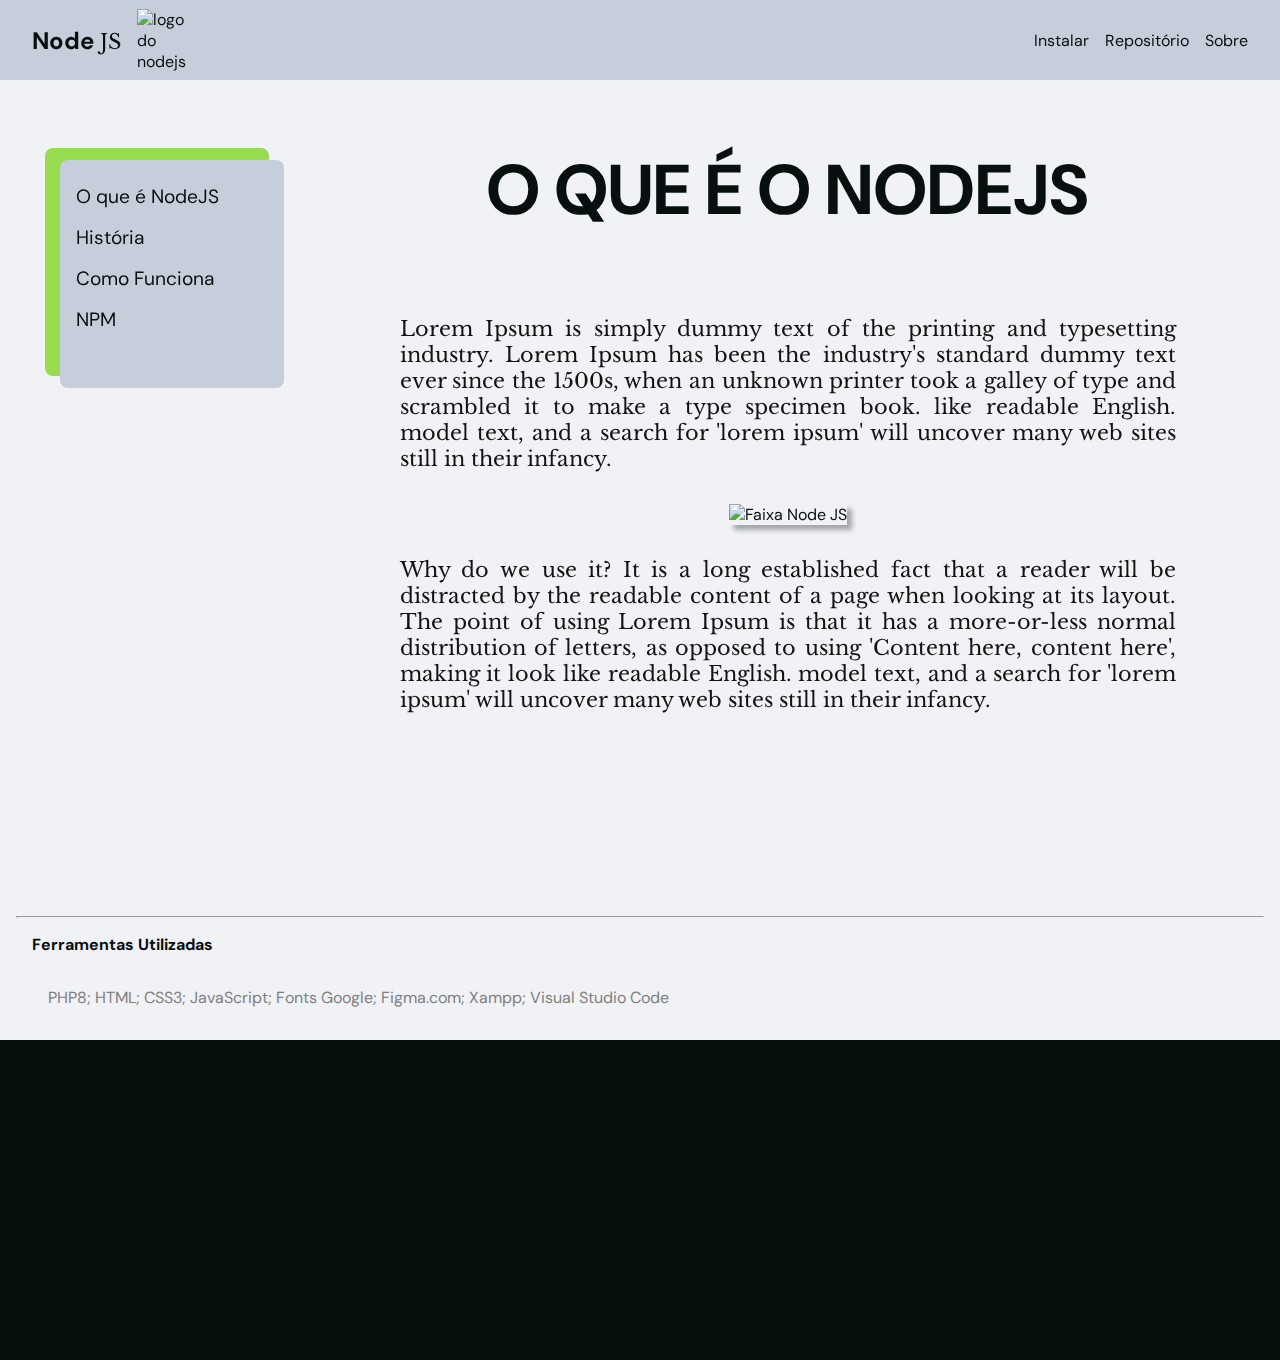
==== index.html @ 08bd5fc0 ":zap: new functionalities added" ====
<!DOCTYPE html>
<html lang="pt-br">
<head>
	<!-- Preconnect To render the font faster -->
	<link rel="preconnect" href="https://fonts.googleapis.com">
	<link rel="preconnect" href="https://fonts.gstatic.com" crossorigin>


	<!-- General Configurations --> 
	<meta charset="UTF-8"/>
	<meta name="viewport" content="width=device-width, initial-scale=1.0"/>
	<link rel="shortcut icon" href="./assets/logo.png" type="image/png">
	<title>NodeTicle</title>
	
	<!-- AOS ANIMATION LIBRARY-->
	<link href="https://unpkg.com/aos@2.3.1/dist/aos.css" rel="stylesheet">

	<!-- Import of google fonts -->
	<link href="https://fonts.googleapis.com/css2?family=DM+Sans:wght@400;700&display=swap" rel="stylesheet"> <!-- DM Sans -->
	<link href="https://fonts.googleapis.com/css2?family=Libre+Baskerville:ital,wght@0,400;0,700;1,400&display=swap" rel="stylesheet"> <!-- Libre -->
	
	<!-- Own Styles -->
	<link rel="stylesheet" type="text/css" href="./styles/global.css"/>
	<link rel="stylesheet" type="text/css" href="./styles/content.css"/>

	<!-- JQUERY-->
	<script src="https://ajax.googleapis.com/ajax/libs/jquery/3.5.1/jquery.min.js"></script>

</head>
<body>
	<!-- Header of the webpage -->
	<header class="flexbox">
		<div>
			<h1 
			data-aos="fade-down"
			data-aos-delay="100"
			data-aos-duration="1000"
			>
				Node <span>Js</span>
			</h1>
			<div class="imgbox" 
			data-aos="fade-down"
			data-aos-delay="200"
			data-aos-duration="1000">
				<img src="./assets/logo.png" alt="logo do nodejs"/>
			</div>
		</div>
		<div>
			<ul>
				<li           
				data-aos="fade-down"
				data-aos-delay="300"
				data-aos-duration="1000"
				>
					<a href="#">Instalar</a>
				</li>
				<li           
				data-aos="fade-down"
				data-aos-delay="200"
				data-aos-duration="1000"
				>
					<a href="#">Repositório</a>
				</li>
				<li           
				data-aos="fade-down"
				data-aos-delay="100"
				data-aos-duration="1000"
				>
					<a href="./about.html">Sobre</a>
				</li>
			</ul>
		</div>
	</header>

	<!-- main section -->
	<main 
	class="flexbox"
	data-aos="zoom-out"
	data-aos-delay="100"
	data-aos-duration="1000"
	>
		<!-- sidebar section -->
		<section id="sidebar">
			<!-- The sidebar will here into aside tag -->
			<aside>
				<ul>
					<li><a href="#">O que é NodeJS</a></li>
					<li><a href="#">História</a></li>
					<li><a href="#">Como Funciona</a></li>
					<li id="last"><a href="#">NPM</a></li>
				</ul>
			</aside>

		</section>


		<!-- article section --> 
		<section
		 	id="content" 
			class="flexbox"
		 >
			<!-- Text will here into article tag -->
			<article>
				<div class="title">
					<h1>O QUE É O NODEJS</h1>
				</div>
				<div class="article">
					<p>
						Lorem Ipsum is simply dummy text of the printing and typesetting industry. Lorem Ipsum has been the industry's standard dummy text ever since the 1500s, when an unknown printer took a galley of type and scrambled it to make a type specimen book. like readable English. model text, and a search for 'lorem ipsum' will uncover many web sites still in their infancy.
					</p>
					
					<img src="assets/node-faixa.png" alt="Faixa Node JS">
					
					<p>
						Why do we use it?
						It is a long established fact that a reader will be distracted by the readable content of a page when looking at its layout. The point of using Lorem Ipsum is that it has a more-or-less normal distribution of letters, as opposed to using 'Content here, content here', making it look like readable English. model text, and a search for 'lorem ipsum' will uncover many web sites still in their infancy.
					</p>
				</div>

			</article>
		</section>
	</main>

	<div id="end" class="end-flex">
		<hr>
		<h4>Ferramentas Utilizadas</h4>
		<h5>PHP8; HTML; CSS3; JavaScript; Fonts Google; Figma.com; Xampp; Visual Studio Code</h5>
	</div>

	<!-- Footer of the webpage -->	
	<footer class="footer-flex">
		<!--Here will be the footer-->
		<div 
		class="footer-text"
		data-aos="fade-in"
		data-aos-delay="100"
		data-aos-duration="900"
		>

			<p class="footer-title">
				Etec de Carapicuíba
			</p>

			<h5>
				Atividade de Programação Web 3 <br>
				Professor: Ivan Lima
			</h5>
		</div>

		<div 
		class="footer-text" 
		data-aos="fade-in"
		data-aos-delay="200"
		data-aos-duration="900"
		>

			<p class="footer-title">
				WebSite em PHP
			</p>

			<h5>
				Artigo sobre NodeJS e seus princípios <br>
				Deploy feito no <span id="webhost"><a href="https://br.000webhost.com" target="_blank">000webhost</a></span>
			</h5>

		</div>

		<div 
		class="footer-img"
		data-aos="fade-in"
		data-aos-delay="300"
		data-aos-duration="900">
			<img src="assets/npm.png" alt="Logo NPN">
		</div>
	</footer>
	
	<!-- AOS -->
	<script src="https://unpkg.com/aos@2.3.1/dist/aos.js"></script>
	<script>
		AOS.init();
	</script>

	<!-- FIX SideBar on Scroll -->
	<script>
		    let el = document.querySelector('#sidebar aside ul');
			let elCoordenadas = el.getBoundingClientRect();
		$(function(){   
		  var links = $('#sidebar aside ul');   
		  $(window).scroll(function () { 
			  if ($(this).scrollTop() > elCoordenadas.y) { 
				  links.addClass("internal_links_fixed");
				 //$('body').css('padding-top', 70);
			  } else { 
				  links.removeClass("internal_links_fixed"); 
				 //$('body').css('padding-top', 0);
			  } 
		  });  
		});
	</script> 
</body>
</html>
---- styles/global.css ----
*{
	margin:0;
	padding:0;
	box-sizing: border-box;
}

:root{
	--grey: #C7CEDB;
	--main-green: #2A7221;
	--second-green: #97DB4F;
	--black: #080F0F;
	--white: #F0F2F5;
};


html{
	font-size: 16px;
	scroll-behavior: smooth;
}


@media (max-width: 1120px){
	html{
		font-size: 93.75%;
	}
}
@media (max-width: 720px) {
	html {
		font-size: 87.5%;
	}
}

body, textarea, input, button{
	font-size: 1rem; /* 16px */
	font-family: 'DM Sans', sans-serif; 
	font-weight: 400;
	color: var(--black);
	background: var(--white);
}

ul, li, ol {
	list-style: none;
}

a {
 text-decoration: none;
 color: var(--black);
}


h1, h2, h3, h4, h5, h6 {
	font-weight: 700;
}

p {
	font-size: 1rem;
	font-weight: 400;
	font-family: 'Libre Baskerville', Cambria, Cochin, Georgia, 'Times New Roman', Times, serif;
}
---- styles/content.css ----
.flexbox {
	display: flex;
	flex-direction: row;
	gap: 1rem;
	justify-content: space-between;
	padding: 1rem 2rem;
	align-items: initial;
}

header {
	background: var(--grey);
	width: 100%;
	padding: 1rem;
	height: 5rem;
	margin-bottom: 1rem;
	position: fixed;
	top: 0;
	left: 0;
	z-index: 999;
}

header div h1{
	font-size: 1.5rem;
	font-weight: 700
}
header div {
	display: flex;
	justify-content: center;
	flex-direction: row;
	gap: 1rem;
	align-items: center;
}
header div h1 span {
	font-family: 'Libre Baskerville', serif;
	font-weight: 400;
	font-size: 1.3rem;
	text-transform: uppercase;	
}
header div .imgbox {
	max-width: 60px;
	max-height: 60px;
}

header div .imgbox img {
	width: 100%;
}

header div ul {
	display: flex;
	gap: 1rem;
	justify-content: center;
	align-items: center;
}

header div ul li a {
	transition: .3s;
}

header div ul li a:hover {
	font-size: 1.3rem;
}

/* =========== MAIN SECTION =============*/

main {
	width:100%;
	margin-top: 7rem;
	min-height: calc(100vh - 7rem);

}

main #sidebar {
	width: 23%;
	
}

main #sidebar {
	display: flex;
	flex-direction: row;
	justify-content: center;
	align-items: initial;
	margin-top: 2rem	;
}
main #sidebar aside {
	width: 80%;
}


main #sidebar aside ul {
	background: var(--grey);
	padding: 1rem;
	border-radius: 8px;
	box-shadow: -15px -12px var(--second-green);
	
}

ul.internal_links_fixed {
	display: block;
	top: 7rem;
    left:60px;
    z-index: 999;
	position:sticky;
	transition: all 0.3s
}

main #sidebar aside ul li{
	padding: .5rem 0;
	font-size: larger;
}

main #sidebar aside ul #last{
	padding-bottom: 2.5rem;
}

main #content {
	flex: 1;
} 

main #content article {
	text-align: center; /* To centralize Paragraphs and Images*/
}

main #content article .title {
	padding-bottom: 3rem;
	font-size: 2.2rem;
}

main #content article p{
	padding: 2rem 2.5rem;
	font-size: 1.3rem;
	color: #131314;
	text-align: justify; /* Here we're setting the text-align: justify to every paragraph into article*/
}

/* We don't need of a div around the img, because the img is already into the article scope.
So here we just define the width and height with percentage*/
main #content article img{
	width: 80%;	
	height: 80%;
	box-shadow: 5px 5px 5px rgba(26, 26, 26, 0.356);
}

hr{
	color: var(--grey);
}

.end-flex{
	display: flex;
	flex-direction: column;
	padding: 1rem;
}

.end-flex h4 {
	padding: 1rem;
}

.end-flex h5{
	padding-left: 2rem;
	color: grey
}

/* =========== FOOTER SECTION =============*/

footer{
	min-height: 20rem;
	font-size: 3rem;
}

.footer-flex{
	display: flex;
	background-color: var(--black);
	justify-content: space-around;
	align-items: center;
	padding: 2rem;
}

.footer-flex .footer-text p, h5{
	color: white;
	padding: 1rem;
	font-size: 1rem;
	font-weight: 400;
}

.footer-flex .footer-text .footer-title{
	font-weight: 700;
	font-size: 1.3rem;
}

.footer-flex .footer-img{
	max-width: 100px;
	max-height: 100px;
	padding: 1rem;
}

.footer-flex .footer-img img{
	height: 100%;
	width: 100%;
}

.footer-flex .footer-text #webhost a{
	color: var(--second-green);
}


/* =========== RESPONSIVENESS SECTION =============*/

@media(max-width: 980px){

	main.flexbox{
		flex-direction: column-reverse;
		justify-content: center;
		align-items: center;
		padding: 1rem;
	}
	main #sidebar {
		width: 100%;
	}

	main #sidebar aside {
		width: 80%;
	}

	main #content article p{
		padding: 1.5rem 0;
	}

	.footer-flex {
		flex-direction: column-reverse;
		gap: 4rem;
	}

	ul.internal_links_fixed {
		display: block;
		top: 0;
		left:0;
		z-index: 1;
		position:relative;
	}


}
@media(max-width: 720px){

	main.flexbox{
		padding: 0;
	}

	main #content article img{
		width: 100%;	
		height: 100%;
	}
}
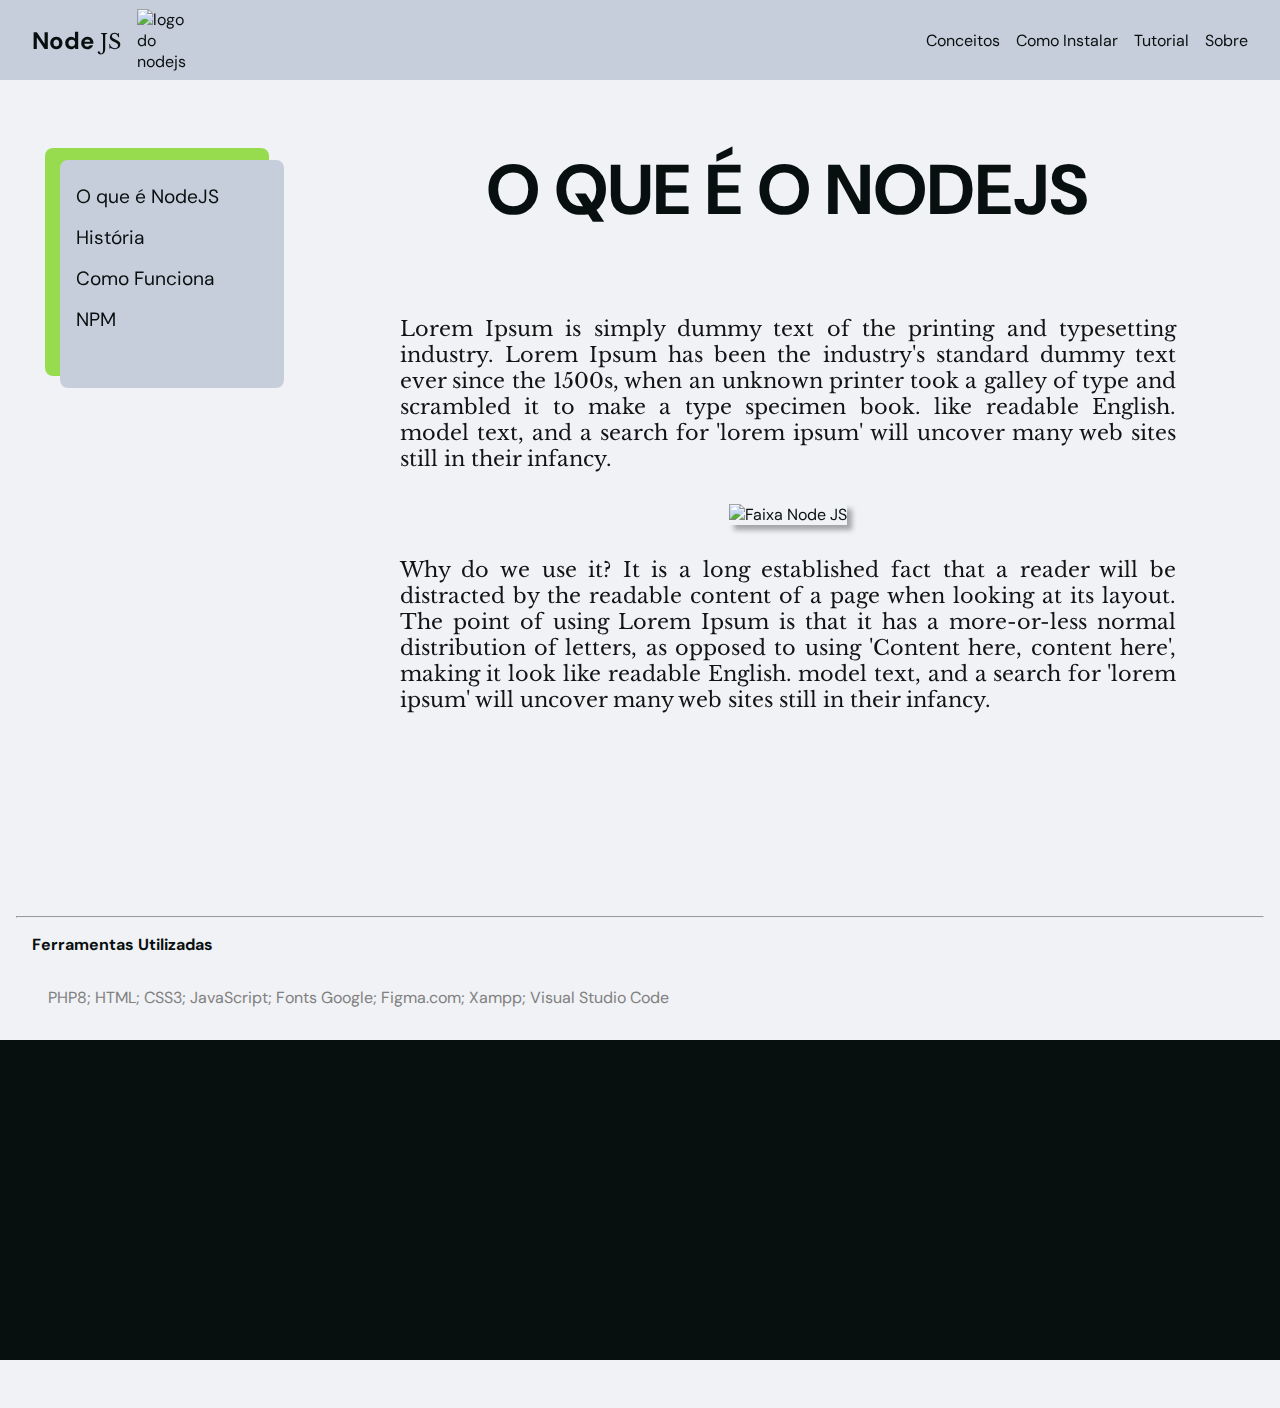
==== commit 7673bae3: "Merge pull request #4 from VictorSilva15/responsiveness" ====
--- a/index.html
+++ b/index.html
@@ -1,201 +1,259 @@
 <!DOCTYPE html>
 <html lang="pt-br">
-<head>
-	<!-- Preconnect To render the font faster -->
-	<link rel="preconnect" href="https://fonts.googleapis.com">
-	<link rel="preconnect" href="https://fonts.gstatic.com" crossorigin>
-
-
-	<!-- General Configurations --> 
-	<meta charset="UTF-8"/>
-	<meta name="viewport" content="width=device-width, initial-scale=1.0"/>
-	<link rel="shortcut icon" href="./assets/logo.png" type="image/png">
-	<title>NodeTicle</title>
-	
-	<!-- AOS ANIMATION LIBRARY-->
-	<link href="https://unpkg.com/aos@2.3.1/dist/aos.css" rel="stylesheet">
-
-	<!-- Import of google fonts -->
-	<link href="https://fonts.googleapis.com/css2?family=DM+Sans:wght@400;700&display=swap" rel="stylesheet"> <!-- DM Sans -->
-	<link href="https://fonts.googleapis.com/css2?family=Libre+Baskerville:ital,wght@0,400;0,700;1,400&display=swap" rel="stylesheet"> <!-- Libre -->
-	
-	<!-- Own Styles -->
-	<link rel="stylesheet" type="text/css" href="./styles/global.css"/>
-	<link rel="stylesheet" type="text/css" href="./styles/content.css"/>
-
-	<!-- JQUERY-->
-	<script src="https://ajax.googleapis.com/ajax/libs/jquery/3.5.1/jquery.min.js"></script>
-
-</head>
-<body>
-	<!-- Header of the webpage -->
-	<header class="flexbox">
-		<div>
-			<h1 
-			data-aos="fade-down"
-			data-aos-delay="100"
-			data-aos-duration="1000"
-			>
-				Node <span>Js</span>
-			</h1>
-			<div class="imgbox" 
-			data-aos="fade-down"
-			data-aos-delay="200"
-			data-aos-duration="1000">
-				<img src="./assets/logo.png" alt="logo do nodejs"/>
-			</div>
-		</div>
-		<div>
-			<ul>
-				<li           
-				data-aos="fade-down"
-				data-aos-delay="300"
-				data-aos-duration="1000"
-				>
-					<a href="#">Instalar</a>
-				</li>
-				<li           
-				data-aos="fade-down"
-				data-aos-delay="200"
-				data-aos-duration="1000"
-				>
-					<a href="#">Repositório</a>
-				</li>
-				<li           
-				data-aos="fade-down"
-				data-aos-delay="100"
-				data-aos-duration="1000"
-				>
-					<a href="./about.html">Sobre</a>
-				</li>
-			</ul>
-		</div>
-	</header>
-
-	<!-- main section -->
-	<main 
-	class="flexbox"
-	data-aos="zoom-out"
-	data-aos-delay="100"
-	data-aos-duration="1000"
-	>
-		<!-- sidebar section -->
-		<section id="sidebar">
-			<!-- The sidebar will here into aside tag -->
-			<aside>
-				<ul>
-					<li><a href="#">O que é NodeJS</a></li>
-					<li><a href="#">História</a></li>
-					<li><a href="#">Como Funciona</a></li>
-					<li id="last"><a href="#">NPM</a></li>
-				</ul>
-			</aside>
-
-		</section>
-
-
-		<!-- article section --> 
-		<section
-		 	id="content" 
-			class="flexbox"
-		 >
-			<!-- Text will here into article tag -->
-			<article>
-				<div class="title">
-					<h1>O QUE É O NODEJS</h1>
-				</div>
-				<div class="article">
-					<p>
-						Lorem Ipsum is simply dummy text of the printing and typesetting industry. Lorem Ipsum has been the industry's standard dummy text ever since the 1500s, when an unknown printer took a galley of type and scrambled it to make a type specimen book. like readable English. model text, and a search for 'lorem ipsum' will uncover many web sites still in their infancy.
-					</p>
-					
-					<img src="assets/node-faixa.png" alt="Faixa Node JS">
-					
-					<p>
-						Why do we use it?
-						It is a long established fact that a reader will be distracted by the readable content of a page when looking at its layout. The point of using Lorem Ipsum is that it has a more-or-less normal distribution of letters, as opposed to using 'Content here, content here', making it look like readable English. model text, and a search for 'lorem ipsum' will uncover many web sites still in their infancy.
-					</p>
-				</div>
-
-			</article>
-		</section>
-	</main>
-
-	<div id="end" class="end-flex">
-		<hr>
-		<h4>Ferramentas Utilizadas</h4>
-		<h5>PHP8; HTML; CSS3; JavaScript; Fonts Google; Figma.com; Xampp; Visual Studio Code</h5>
-	</div>
-
-	<!-- Footer of the webpage -->	
-	<footer class="footer-flex">
-		<!--Here will be the footer-->
-		<div 
-		class="footer-text"
-		data-aos="fade-in"
-		data-aos-delay="100"
-		data-aos-duration="900"
-		>
-
-			<p class="footer-title">
-				Etec de Carapicuíba
-			</p>
-
-			<h5>
-				Atividade de Programação Web 3 <br>
-				Professor: Ivan Lima
-			</h5>
-		</div>
-
-		<div 
-		class="footer-text" 
-		data-aos="fade-in"
-		data-aos-delay="200"
-		data-aos-duration="900"
-		>
-
-			<p class="footer-title">
-				WebSite em PHP
-			</p>
-
-			<h5>
-				Artigo sobre NodeJS e seus princípios <br>
-				Deploy feito no <span id="webhost"><a href="https://br.000webhost.com" target="_blank">000webhost</a></span>
-			</h5>
-
-		</div>
-
-		<div 
-		class="footer-img"
-		data-aos="fade-in"
-		data-aos-delay="300"
-		data-aos-duration="900">
-			<img src="assets/npm.png" alt="Logo NPN">
-		</div>
-	</footer>
-	
-	<!-- AOS -->
-	<script src="https://unpkg.com/aos@2.3.1/dist/aos.js"></script>
-	<script>
-		AOS.init();
-	</script>
-
-	<!-- FIX SideBar on Scroll -->
-	<script>
-		    let el = document.querySelector('#sidebar aside ul');
-			let elCoordenadas = el.getBoundingClientRect();
-		$(function(){   
-		  var links = $('#sidebar aside ul');   
-		  $(window).scroll(function () { 
-			  if ($(this).scrollTop() > elCoordenadas.y) { 
-				  links.addClass("internal_links_fixed");
-				 //$('body').css('padding-top', 70);
-			  } else { 
-				  links.removeClass("internal_links_fixed"); 
-				 //$('body').css('padding-top', 0);
-			  } 
-		  });  
-		});
-	</script> 
-</body>
-</html>+  <head>
+    <!-- Preconnect To render the font faster -->
+    <link rel="preconnect" href="https://fonts.googleapis.com" />
+    <link rel="preconnect" href="https://fonts.gstatic.com" crossorigin />
+
+    <!-- General Configurations -->
+    <meta charset="UTF-8" />
+    <meta name="viewport" content="width=device-width, initial-scale=1.0" />
+    <link rel="shortcut icon" href="./assets/logo.png" type="image/png" />
+    <title>NodeTicle</title>
+
+    <!-- AOS ANIMATION LIBRARY-->
+    <link href="https://unpkg.com/aos@2.3.1/dist/aos.css" rel="stylesheet" />
+
+    <!-- Import of google fonts -->
+    <link
+      href="https://fonts.googleapis.com/css2?family=DM+Sans:wght@400;700&display=swap"
+      rel="stylesheet"
+    />
+    <!-- DM Sans -->
+    <link
+      href="https://fonts.googleapis.com/css2?family=Libre+Baskerville:ital,wght@0,400;0,700;1,400&display=swap"
+      rel="stylesheet"
+    />
+    <!-- Libre -->
+
+    <!-- Own Styles -->
+    <link rel="stylesheet" type="text/css" href="./styles/global.css" />
+    <link rel="stylesheet" type="text/css" href="./styles/content.css" />
+
+    <!-- JQUERY-->
+    <script src="https://ajax.googleapis.com/ajax/libs/jquery/3.5.1/jquery.min.js"></script>
+  </head>
+  <body>
+    <!-- Header of the webpage -->
+    <header class="flexbox">
+      <div>
+        <h1 data-aos="fade-down" data-aos-delay="100" data-aos-duration="1000">
+          Node <span>Js</span>
+        </h1>
+        <div
+          class="imgbox"
+          data-aos="fade-down"
+          data-aos-delay="200"
+          data-aos-duration="1000"
+        >
+          <img src="./assets/logo.png" alt="logo do nodejs" />
+        </div>
+      </div>
+      <div>
+        <ul>
+          <li
+            data-aos="fade-down"
+            data-aos-delay="400"
+            data-aos-duration="1000"
+          >
+            <a href="#">Conceitos</a>
+          </li>
+          <li
+            data-aos="fade-down"
+            data-aos-delay="300"
+            data-aos-duration="1000"
+          >
+            <a href="#">Como Instalar</a>
+          </li>
+          <li
+            data-aos="fade-down"
+            data-aos-delay="200"
+            data-aos-duration="1000"
+          >
+            <a href="#">Tutorial</a>
+          </li>
+          <li
+            data-aos="fade-down"
+            data-aos-delay="100"
+            data-aos-duration="1000"
+          >
+            <a href="./about.html">Sobre</a>
+          </li>
+        </ul>
+      </div>
+    </header>
+
+    <!-- main section -->
+    <main
+      class="flexbox"
+      data-aos="zoom-out"
+      data-aos-delay="100"
+      data-aos-duration="1000"
+    >
+      <!-- sidebar section -->
+      <section id="sidebar">
+        <!-- The sidebar will here into aside tag -->
+        <aside>
+          <ul>
+            <li class="animatedlink">
+              <a href="#o_que_e_o_nodejs">O que é NodeJS</a>
+            </li>
+            <li class="animatedlink">
+              <a href="#o_que_e_o_nodejs">História</a>
+            </li>
+            <li class="animatedlink">
+              <a href="#o_que_e_o_nodejs">Como Funciona</a>
+            </li>
+            <li class="animatedlink" id="last">
+              <a href="#o_que_e_o_nodejs">NPM</a>
+            </li>
+          </ul>
+        </aside>
+      </section>
+
+      <!-- article section -->
+      <section id="content" class="flexbox">
+        <!-- Text will here into article tag -->
+        <article>
+          <div class="title" id="o_que_e_o_nodejs">
+            <h1>O QUE É O NODEJS</h1>
+          </div>
+          <div class="article">
+            <p>
+              Lorem Ipsum is simply dummy text of the printing and typesetting
+              industry. Lorem Ipsum has been the industry's standard dummy text
+              ever since the 1500s, when an unknown printer took a galley of
+              type and scrambled it to make a type specimen book. like readable
+              English. model text, and a search for 'lorem ipsum' will uncover
+              many web sites still in their infancy.
+            </p>
+
+            <img src="assets/node-faixa.png" alt="Faixa Node JS" />
+
+            <p>
+              Why do we use it? It is a long established fact that a reader will
+              be distracted by the readable content of a page when looking at
+              its layout. The point of using Lorem Ipsum is that it has a
+              more-or-less normal distribution of letters, as opposed to using
+              'Content here, content here', making it look like readable
+              English. model text, and a search for 'lorem ipsum' will uncover
+              many web sites still in their infancy.
+            </p>
+          </div>
+        </article>
+      </section>
+    </main>
+
+    <div id="end" class="end-flex">
+      <hr />
+      <h4>Ferramentas Utilizadas</h4>
+      <h5>
+        PHP8; HTML; CSS3; JavaScript; Fonts Google; Figma.com; Xampp; Visual
+        Studio Code
+      </h5>
+    </div>
+
+    <!-- Footer of the webpage -->
+    <footer class="footer-flex">
+      <!--Here will be the footer-->
+      <div
+        class="footer-text"
+        data-aos="fade-up-right"
+        data-aos-delay="100"
+        data-aos-duration="500"
+      >
+        <p class="footer-title">Etec de Carapicuíba</p>
+
+        <h5>
+          Atividade de Programação Web 3 <br />
+          Professor: Ivan Lima
+        </h5>
+      </div>
+
+      <div
+        class="footer-text"
+        data-aos="fade-up"
+        data-aos-delay="200"
+        data-aos-duration="500"
+      >
+        <p class="footer-title">WebSite em PHP</p>
+
+        <h5>
+          Artigo sobre NodeJS e seus princípios <br />
+          Deploy feito no
+          <span id="webhost"
+            ><a href="https://br.000webhost.com" target="_blank"
+              >000webhost</a
+            ></span
+          >
+        </h5>
+      </div>
+
+      <div
+        class="footer-img"
+        data-aos="fade-up-left"
+        data-aos-delay="300"
+        data-aos-duration="500"
+      >
+        <img src="assets/npm.png" alt="Logo NPN" />
+      </div>
+    </footer>
+
+    <!-- AOS -->
+    <script src="https://unpkg.com/aos@2.3.1/dist/aos.js"></script>
+    <script>
+      AOS.init();
+    </script>
+
+    <!-- Smooth Scroll -->
+    <script>
+      $(".animatedlink a").click(function (e) {
+        e.preventDefault();
+        let id = $(this).attr("href"),
+          targetOffset = $(id).offset().top,
+          menuHeight = $("header").innerHeight();
+
+        $("html, body").animate(
+          {
+            scrollTop: targetOffset - menuHeight - 30,
+          },
+          500
+        );
+      });
+    </script>
+
+    <!-- FIX SideBar on Scroll -->
+    <script>
+      let widthPage = { w: window.innerWidth };
+      let widthSaved = JSON.parse(localStorage.getItem("widthPage"));
+
+      if (
+        localStorage.getItem("elcoordenadas") === null ||
+        widthSaved === null ||
+        widthPage.w !== widthSaved.w
+      ) {
+        let el = document.querySelector("#sidebar aside ul");
+        localStorage.setItem(
+          "elcoordenadas",
+          JSON.stringify({ y: el.getBoundingClientRect().y })
+        );
+
+        localStorage.setItem("widthPage", JSON.stringify(widthPage));
+      }
+      let { y } = JSON.parse(localStorage.getItem("elcoordenadas"));
+
+      $(function () {
+        var links = $("#sidebar aside ul");
+        $(window).scroll(function () {
+          if ($(this).scrollTop() > y) {
+            links.addClass("internal_links_fixed");
+            //$("body").css("padding-top", 70);
+          } else {
+            links.removeClass("internal_links_fixed");
+            //$("body").css("padding-top", 0);
+          }
+        });
+      });
+    </script>
+  </body>
+</html>
